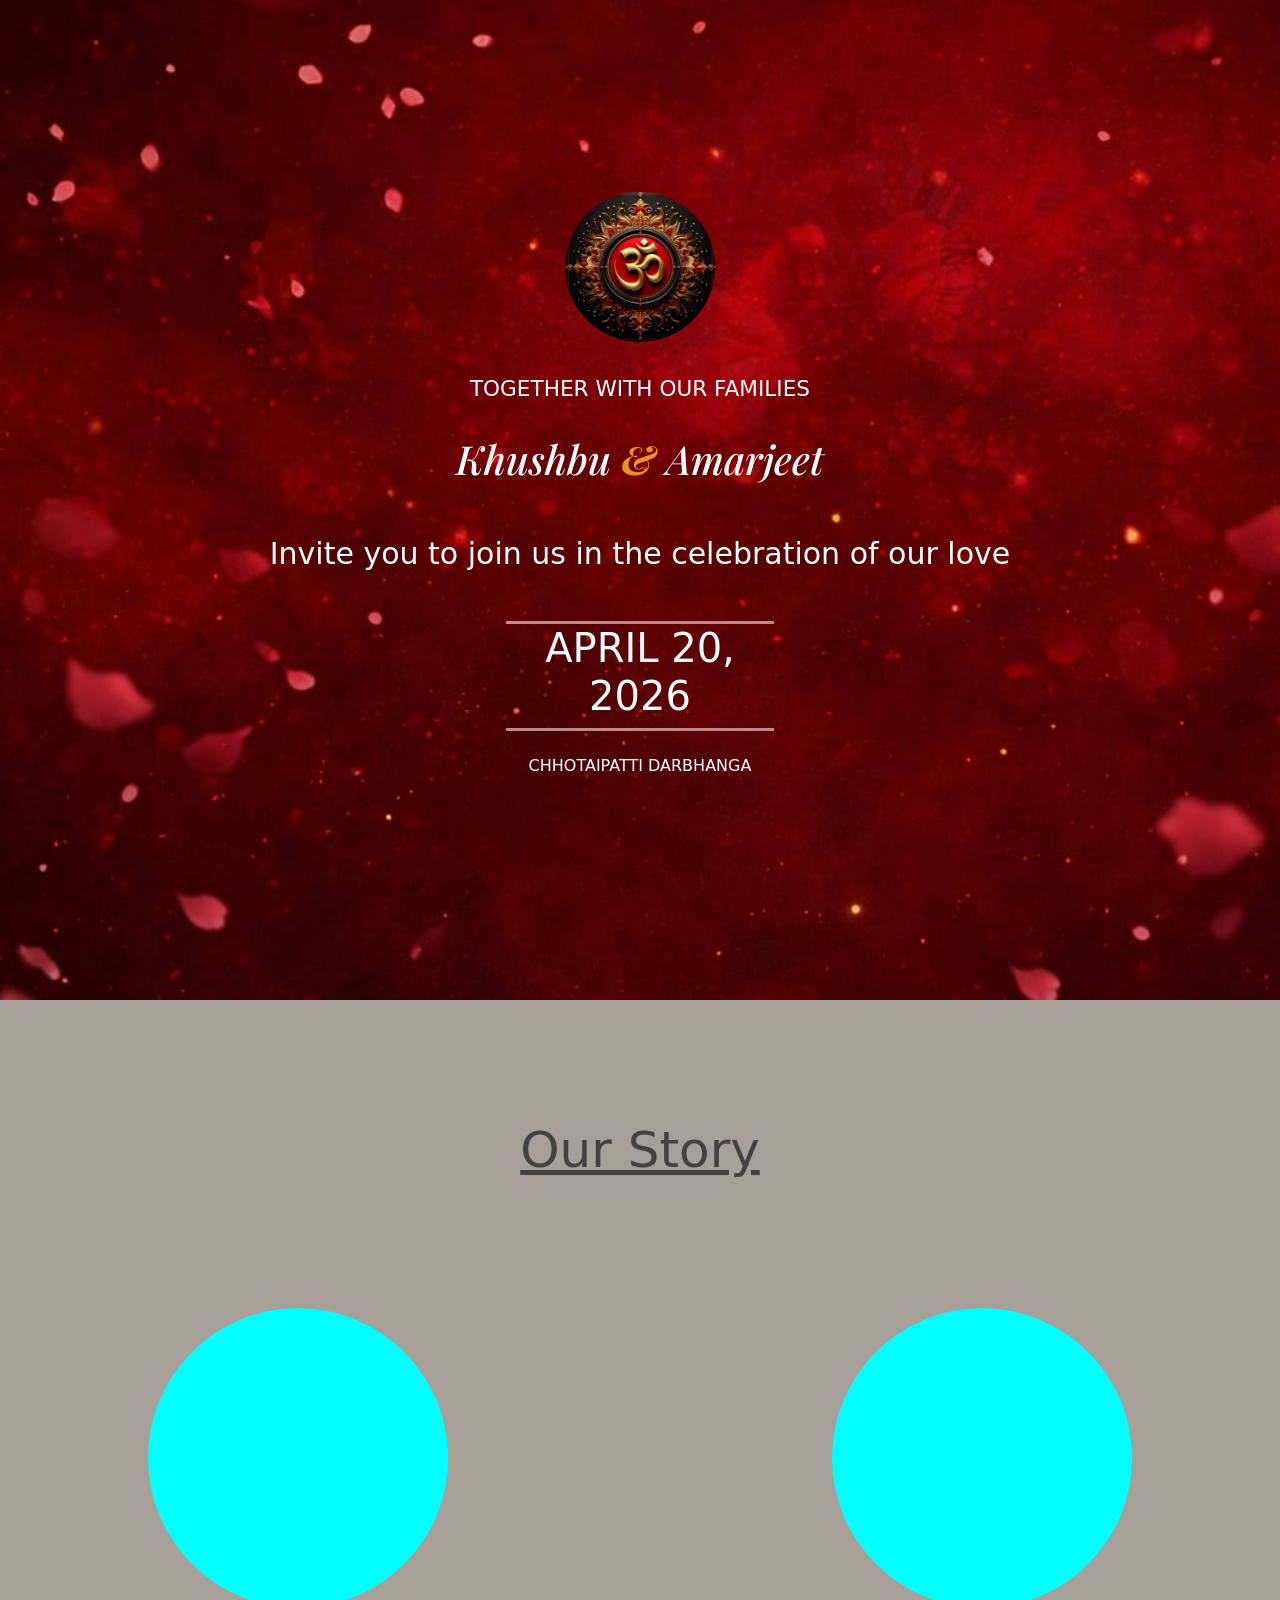
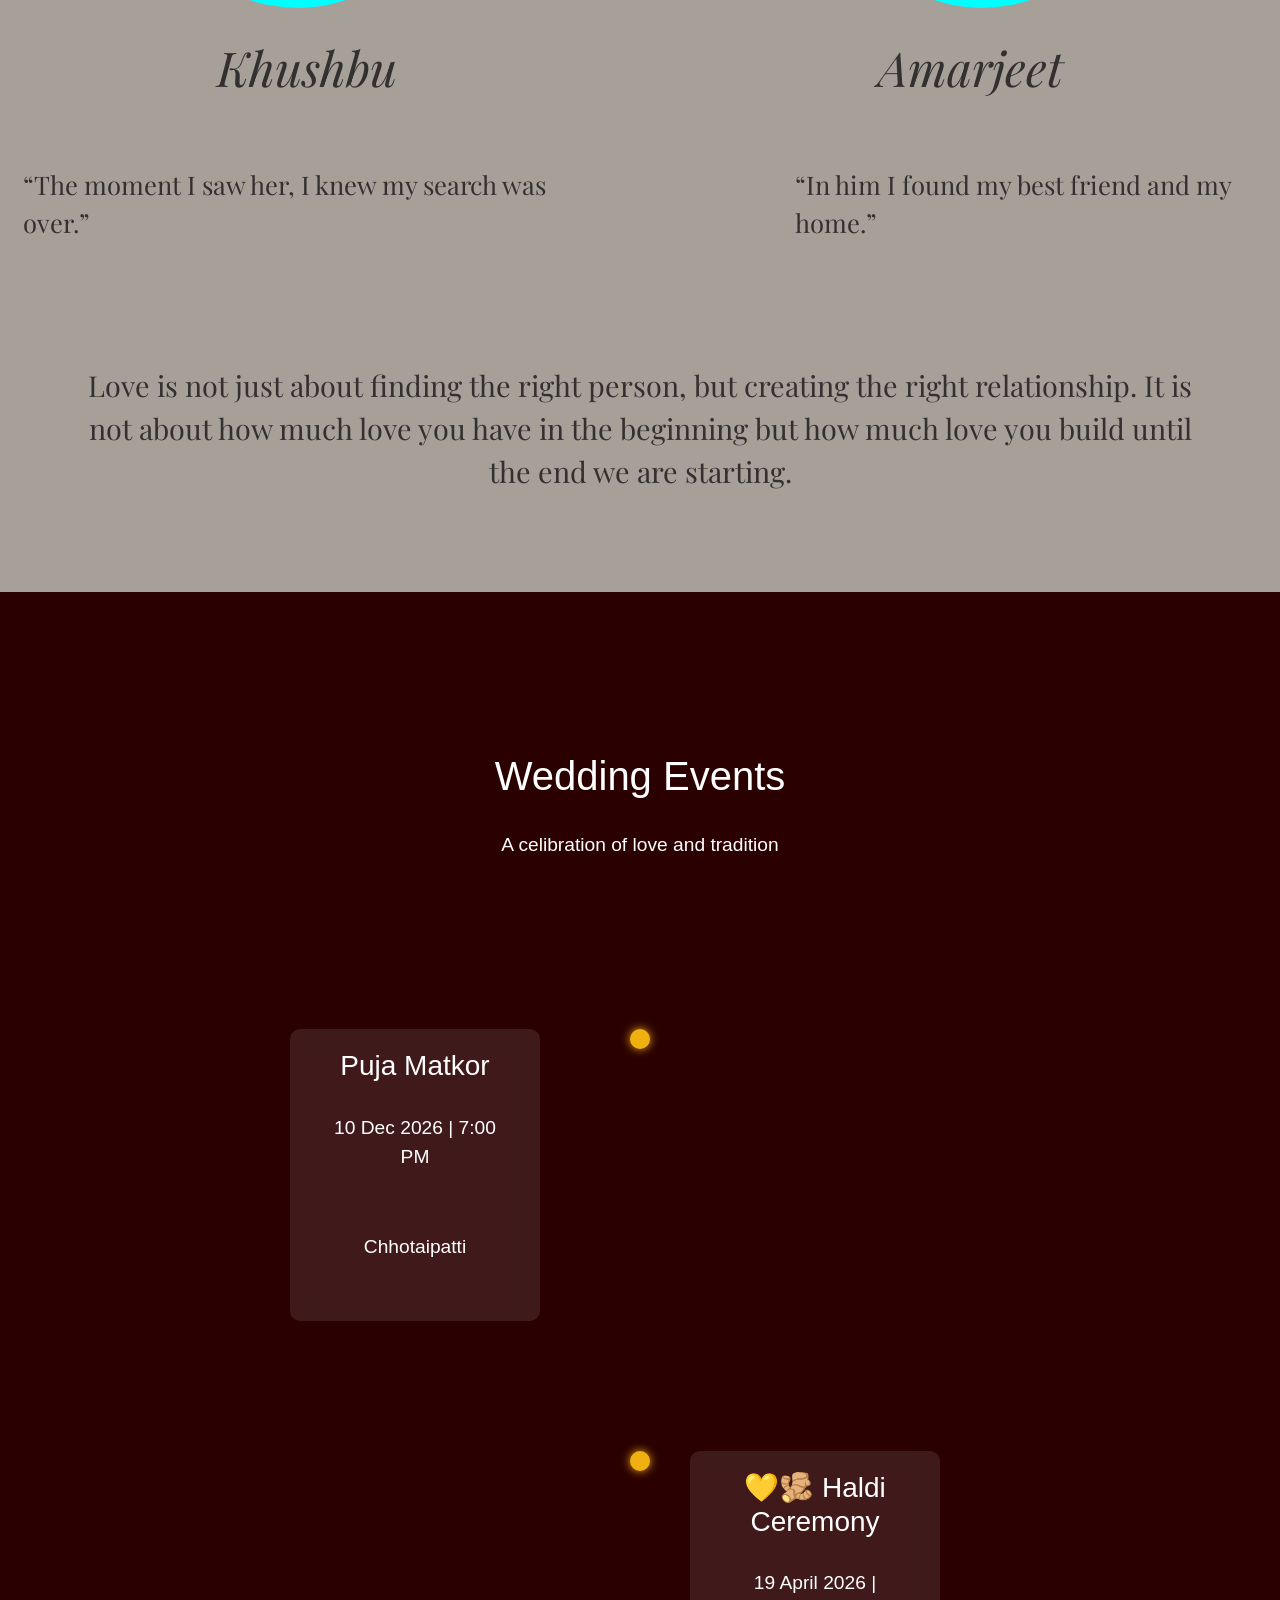
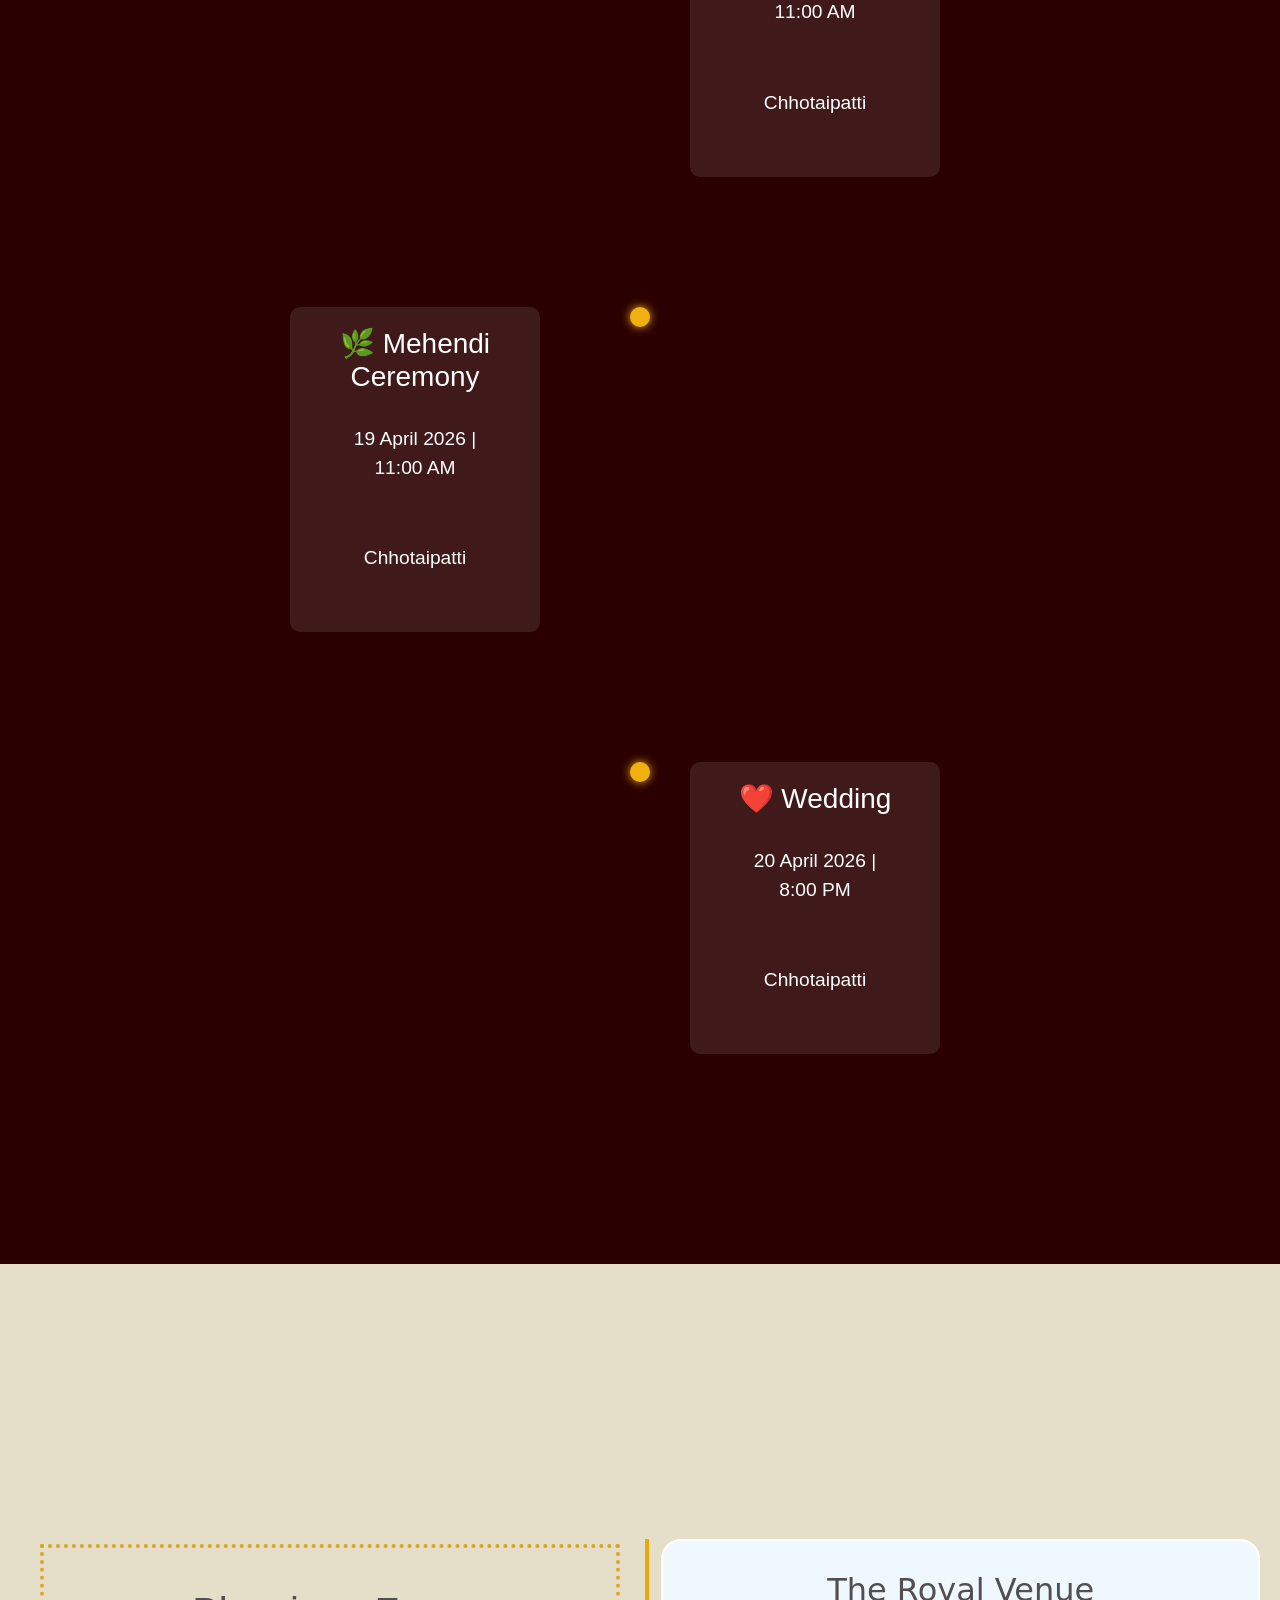
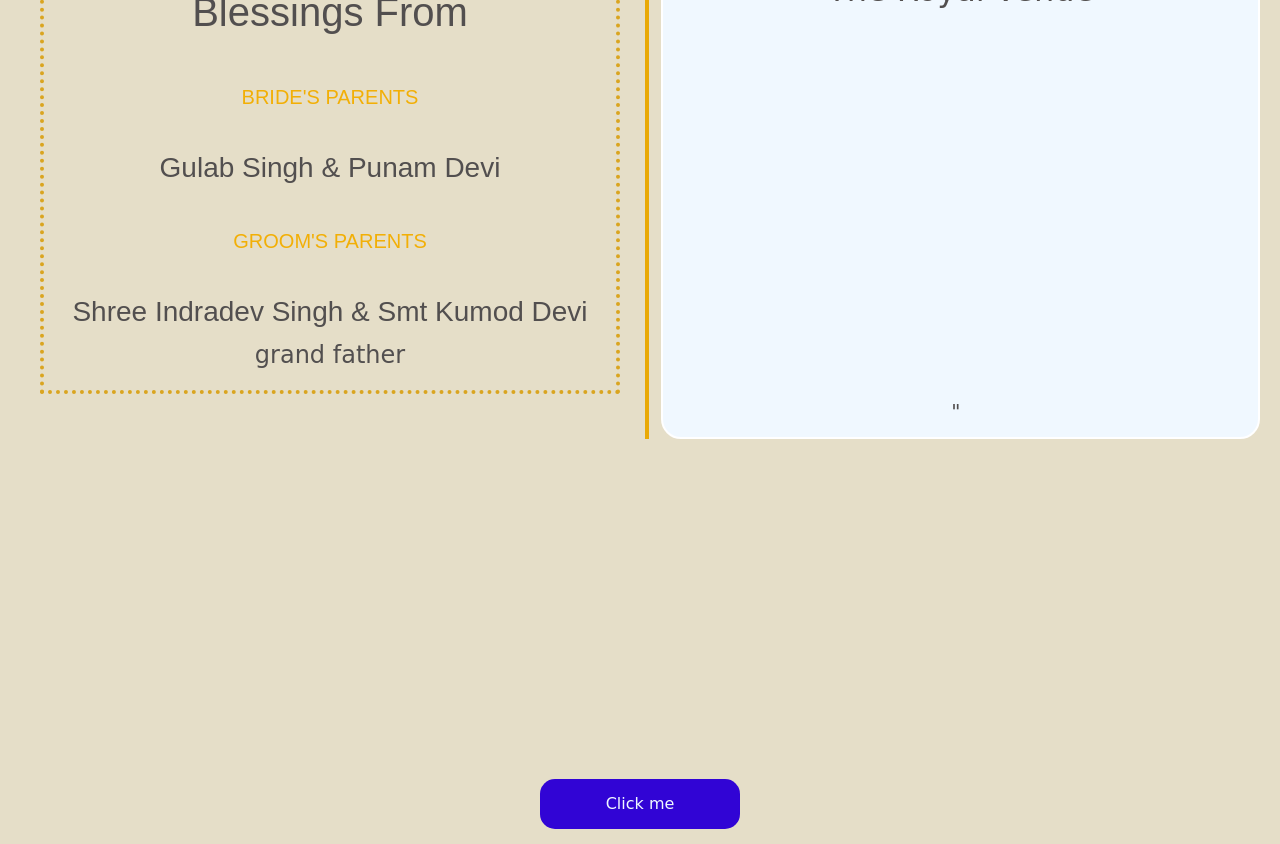
==== index.html @ ccd1ecb9 "first commit" ====
<!DOCTYPE html>
<html lang="en">

<head>
   <meta charset="UTF-8">
   <meta name="viewport" content="width=device-width, initial-scale=1.0">
   <title>Wedding website</title>
   <link rel="stylesheet" href="style.css">
      <link href="https://cdn.jsdelivr.net/npm/bootstrap@5.3.8/dist/css/bootstrap.min.css" rel="stylesheet"
         integrity="sha384-sRIl4kxILFvY47J16cr9ZwB07vP4J8+LH7qKQnuqkuIAvNWLzeN8tE5YBujZqJLB" crossorigin="anonymous">

         <link href="https://fonts.googleapis.com/css2?family=Playfair+Display:ital,wght@0,400..900;1,400..900&display=swap"
            rel="stylesheet">

</head>

<body>
   <header>
      <div class="image">
         <div class="om"></div>

         <br>

         <h3>TOGETHER WITH OUR FAMILIES</h3>

         <div class="name">
          <h1><i>Khushbu <b>&</b> Amarjeet</i></h1>
         </div>

         <div class="invite">
            <p>Invite you to join us in the celebration of our love</p>
         </div>

         <div class="date">
            <h1>APRIL 20, 2026</h1>
         </div>

         <p>CHHOTAIPATTI DARBHANGA</p>
      </div>
   </header>

   <div class="main">
      <div class="story">
         <h1>Our Story</h1>
      </div>

      <div class="contenarpic">
         <div class="pic"></div>
         <div class="pic"></div>
      </div>

      <div class="boxname">
         <p><i>Khushbu</i></p>
         <p><i>Amarjeet</i></p>
      </div>

      <div class="boxtext">
         <p><q>The moment I saw her, I knew my search was over.</q></p>
         <p><q>In him I found my best friend and my home.</q></p>
      </div>

      <div class="para">
         <p>
            Love is not just about finding the right person, but creating
            the right relationship. It is not about how much love you have
            in the beginning but how much love you build until the end we
            are starting.
         </p>
      </div>
   </div>

   <section class="timeline-section">
      <div class="event">
      <h1>Wedding Events</h1>
      <p>A celibration of love and tradition</p>
      </div>

      <div class="timeline">
         <div class="event">
            <div class="circle"></div>
            <div class="engegment">
               <h3>Puja Matkor</h3>
               <p>10 Dec 2026 | 7:00 PM</p>
               <p>Chhotaipatti</p>
            </div>
         </div>


         <div class="event">
            <div class="circle"></div>
            <div class="haldi">
               <h3>💛🫚 Haldi Ceremony</h3>
               <p>19 April 2026 | 11:00 AM</p>
               <p>Chhotaipatti</p>
            </div>
         </div>


         <div class="event">
            <div class="circle"></div>
            <div class="mehandi">
               <h3>🌿 Mehendi Ceremony</h3>
               <p>19 April 2026 | 11:00 AM</p>
               <p>Chhotaipatti</p>
            </div>
            </div>
        

         <div class="event">
            <div class="circle"></div>
            <div class="shadi">
               <h3>❤️ Wedding</h3>
               <p>20 April 2026 | 8:00 PM</p>
               <p>Chhotaipatti</p>  
            </div>
         </div>
      </div>
   </section>


   <div class="blessing">
<div class="line">
      <div class="text">
         <div class="grooms">
         <h1>Blessings From</h1>
     

         <div class="brides">
            <P>BRIDE'S PARENTS</P>
            <h3>Gulab  Singh & Punam Devi</h3>

         </div>

            <p>GROOM'S PARENTS</p>
            <h3>Shree Indradev Singh & Smt Kumod Devi </h3>
            </div>

         <h2>grand father</h2>

      </div>
      </div>

      <div class="map">
         <h2 >The Royal Venue</h2>
         

         <div class="mapview">
               <div class="mapview">
                  <iframe src="https://www.google.com/maps/embed?pb=!1m18!1m12!1m3!1d3578.7011466641!2d85.99021387570629!3d26.238898377055254!2m3!1f0!2f0!3f0!3m2!1i1024!2i768!4f13.1!3m3!1m2!1s0x39edc9a0e82dea1d%3A0x7f287084b730a7c4!2sChhotaipatti%20block%20dhrm!5e0!3m2!1sen!2sin!4v1773750002614!5m2!1sen!2sin" width="100%" height="350" style="border:0;" allowfullscreen="" loading="lazy" referrerpolicy="no-referrer-when-downgrade"></iframe>" 
         
               </div>


         </div>
      </div>

    
   </div>
<div class="backcolor">
   <div class="lastbutton">
      <button>Click me</button>
   </div>
   </div>









</div>
 
 


   

   <script src="tim.js"></script>
</body>

</html>
---- style.css ----
/* Global reset */
* {
    border: none;
    margin: 0;
    padding: 0;
    box-sizing: border-box;
}

/* Header area */
header {
    background-image: url("back.jpeg");
    height: 1000px;
    width: 100%;
    background-size: cover;
    background-position: center;
    background-repeat: no-repeat;
    text-align: center;
    color: white;
}

.image {
    padding: 15%;
}

.name {
    font-size: 50px;
    padding: 25px;
    font-family: "Playfair Display", serif;
}

.date {
    border-top: 3px solid rgb(190, 137, 137);
    border-bottom: 3px solid rgb(190, 137, 137);
    display: flex;
    align-items: center;
    justify-content: center;
     width: 30%; 
    margin: 30px auto 0;
    
}

.image h3 {
    font-size: 1.35rem;
    padding-top: 10px;
}

.invite p {
    font-size: 30px;
    padding: 15px;
}

p {
    padding: 23px;
}

.om {
    height: 150px;
    width: 150px;
    border-radius: 50%;
    background-image: url("ohm.jpg");
    background-size: cover;
    background-position: center;
    background-repeat: no-repeat;
    margin: 0 auto;
    /* center */
}

b {
    color: rgb(237, 146, 34);
}

/* Story / main section */
.main {
    background-color: rgb(167, 160, 153);
    min-height: 600px;
    width: 100%;
    color:rgb(51, 48, 48);
}

.story h1 {
    font-size: 50px;
    display: flex;
    align-items: center;
    justify-content: center;
    padding: 120px;
    color: rgb(67, 65, 65);
    text-decoration: underline;
}

.contenarpic {
    display: flex;
    align-items: center;
    justify-content: center;
    gap: 30%;
}

.pic {
    height: 300px;
    width: 300px;
    border-radius: 50%;
    background-color: aqua;
}

.boxname {
    display: flex;
    align-items: center;
    justify-content: center;
    gap: 34%;
    font-family: "Playfair Display", serif;
}

.boxname p {
    font-size: 3rem;
}

.boxtext {
    display: flex;
    align-items: center;
    justify-content: center;
    gap: 200px;
}

.boxtext p {
    font-size: 1.6rem;
    font-family: "Playfair Display", serif;
   
}

.para {
    font-size: 1.8rem;
    text-align: center;
    padding: 60px;
font-family: "Playfair Display", serif;
}

/* Timeline section */
body {
    background: #2b0000;
    font-family: Arial, sans-serif;
    color: white;
    overflow: auto;
}

.timeline-section {
    padding: 80px 20px;
    text-align: center;
    background: #2b0000;
    font-family: Arial, sans-serif;
    color: white;
}

.timeline {
    position: relative;
    max-width: 800px;
    margin: auto;
}

.timeline::before {
    content: '';
    position: absolute;
    left: 50%;
    width: 4px;
    height: 100%;
    /* was 0, so line was invisible */
    background: #ff4d6d;
    transform: translateX(-50%);
    transition: height 1s ease;
}

.event {
    display: flex;
    justify-content: center;
    margin: 80px 0;
    position: relative;
    opacity: 1;
    /* was 0, so hidden without JS */
    transform: translateY(0);
    transition: 0.10s;
   
} 

.circle {
    width: 20px;
    height: 20px;
    background:rgb(240, 176, 16);
    border-radius: 50%;
    position: absolute;
    left: 50%;
    transform: translateX(-50%);
    box-shadow: 0 0 10px rgb(240, 176, 16); 
   
} 
.event{

   font-size: 1.20rem;
   align-items: center;
    display: block; 
   padding-bottom: 50px;
}


.engegment {
    background: rgba(255, 255, 255, 0.1);
    padding: 20px;
    border-radius: 10px;
    width: 250px;
    backdrop-filter: blur(10px);
    margin-left: 50px;
  
  
 
   
}

.haldi{
    background: rgba(255, 255, 255, 0.1);
        padding: 20px;
        border-radius: 10px;
        width: 250px;
        backdrop-filter: blur(10px);
        margin-left: 450px;
}

.mehandi {
    background: rgba(255, 255, 255, 0.1);
        padding: 20px;
        border-radius: 10px;
        width: 250px;
        backdrop-filter: blur(10px);
        margin-left: 50px;
      
   

}


.shadi {
    background: rgba(255, 255, 255, 0.1);
        padding: 20px;
        border-radius: 10px;
        width: 250px;
        backdrop-filter: blur(10px);
        margin-left: 450px;
 
    
   
}

.event:nth-child(odd) .card {
    margin-right: 300px;
}

.event:nth-child(even) .card {
    margin-left: 300px;
}


.timeline {
    position: relative;
    max-width: 800px;
    margin: auto;
    --line-height: 0%;
    /* default 0, will be updated via JS */
}

.timeline::before {
    content: '';
    position: absolute;
    left: 50%;
    width: 4px;
    height: var(--line-height);
    /* use CSS variable */
    background: #ff4d6d;
    transform: translateX(-50%);
    transition: height 0.6s ease;
}

.blessing{

    background-color: rgb(229, 222, 200);
    color:rgb(82, 79, 79);
    height: 1100px;
    width: 100%;
    display: flex;
     align-items: center; 
     justify-content: center; 
    gap:1%;
    padding-bottom: 50px;
    overflow: hidden;


}

.text{

    border: 4px dotted goldenrod;
    height: 450px;
    width:580px;
    text-align: center;
    margin-left:35px;
   
}

.grooms{

    font-size: 1.25rem;
   
    font-family: Arial, Helvetica, sans-serif; 
    padding-top:40px;
}

.grooms p{
    color:rgb(242, 175, 6);
    font-size: 1.25rem;
    font-weight:400;
    
}

.brides{

    padding-top:15px;
    font-size: 1.25rem;
    font-family: Arial, Helvetica, sans-serif;
    padding-bottom:10px;
}

.brides p{
    color: rgb(242, 175, 6);
        font-size: 1.25rem;
        font-weight: 400;
}

.text h2{

    font-size: 1.50rem;
    padding:5px;
}

.map{

    border:2px solid white;
    height:500px;
    width:600px;
    text-align:center;
     padding-top:30px; 
     background-color: aliceblue;
     font-size:1.25rem;
     border-radius: 20px;
     margin-right:20px;
}

.mapview{

    height:350px;
    width:550px;
    padding:10px;
    padding-left:15px;
 

}

.line{
    border-right: 4px solid rgb(233, 169, 6);
   width:650px;
   height:500px;
   padding:5px;
}

.lastbutton button{

    height:50px;
    width:200px;
    background-color: #3104d5;
 
    border-radius: 15px;
    color: aliceblue;


}

.backcolor
{
    background-color: rgb(229, 222, 200);
    height:80px;
    display: flex;
    align-items: center;
    justify-content: center;
}


@media (max-width:700px){
    *{
        border:none;
        margin: 0;
        padding: o;
        box-sizing: border-box;
    }


    
        header {
            background-image: url("back.jpeg");
            height: 750px;
            width: 100%;
            margin:0;
            background-size: cover;
            background-position: center;
            background-repeat: no-repeat;
            text-align: center;
            color: white;
        }
    
        .image {
            padding: 15%;
        }
    
        .name {
             font-size: 50px; 
             text-align: left;
             padding-left:0px; 
            font-family: "Playfair Display", serif;
          
            white-space: nowrap;  
        }
    
        .date {
            border-top: 3px solid rgb(190, 137, 137);
            border-bottom: 3px solid rgb(190, 137, 137);
            display: flex;
            align-items: center;
            justify-content: center;
            width: 100%;
            margin: 30px auto 0;
    
        }
    
        .image h3 {
            font-size: 1.35rem;
            padding-top: 10px;
            font-family: "Playfair Display", serif;
        }
    
        .invite p {
            font-size: 25px;
             padding: 10px; 
            font-family: "Playfair Display", serif;
        }
    
        p {
            padding: 23px;
        }
    
        .om {
            height: 150px;
            width: 150px;
            border-radius: 50%;
            background-image: url("ohm.jpg");
            background-size: cover;
            background-position: center;
            background-repeat: no-repeat;
            margin: 0 auto;
            /* center */
        }
    
        b {
            color: rgb(237, 146, 34);
        }
    
        /* Story / main section */
        .main {
            background-color: rgb(167, 160, 153);
            min-height: 1000px;
            width: 100%;
            color: rgb(51, 48, 48);
        }
    
        .story h1 {
            font-size: 30px;
            display: flex;
            align-items: center;
            justify-content: center;
            padding-top: 80px;
            padding-bottom: 35px;
            color: rgb(67, 65, 65);
            text-decoration: underline;
            white-space: nowrap;
        }
    
        .contenarpic {
            display: flex;
            align-items: center;
            justify-content: center;
            gap: 8%;
        }
    
        .pic {
            height: 140px;
            width: 140px;
            border-radius: 50%;
            background-color: aqua;
        }
    
        .boxname {
            display: flex;
            align-items: center;
            justify-content: center;
            gap: 0%;
            font-family: "Playfair Display", serif;
        }
    
        .boxname p {
            font-size: 2.20rem;
        }
    
        .boxtext {
            display: flex;
            align-items: center;
            justify-content: center;
            gap: 2px;
        }
    
        .boxtext p {
            font-size: 1.10rem;
            font-family: "Playfair Display", serif;
            font-weight: 20px;
    
        }
    
        .para {
            font-size: 1.2rem;
            text-align: center;
            padding: 0px;
            font-family: "Playfair Display", serif;
        }
    
        /* Timeline section */
        body {
            background: #2b0000;
            font-family: Arial, sans-serif;
            color: white;
            overflow: auto;
        }
    
        .timeline-section {
            padding: 80px 20px;
            text-align: center;
            background: #2b0000;
            font-family: Arial, sans-serif;
            color: white;
        }
    
        .timeline {
            position: relative;
            max-width: 800px;
            margin: auto;
        }
    
        .timeline::before {
            content: '';
            position: absolute;
            left: 50%;
            width: 4px;
            height: 100%;
            /* was 0, so line was invisible */
            background: #ff4d6d;
            transform: translateX(-50%);
            transition: height 1s ease;
        }
    
        .event {
            display: flex;
            justify-content: center;
            margin: 0px 0;
            position: relative;
            opacity: 1;
            /* was 0, so hidden without JS */
            transform: translateY(0);
            transition: 0.10s;
             display: flex;
             flex-direction: column;
        }
    
        .circle {
            width: 20px;
            height: 20px;
            background: rgb(240, 176, 16);
            border-radius: 50%;
            position: absolute;
            left: 50%;
            transform: translateX(-50%);
            box-shadow: 0 0 10px rgb(240, 176, 16);
    
        }
    
        .event {
              
            font-size: 1.20rem;
            align-items: center;
            display: block;
            padding-bottom: 50px;
            margin-left:20px;
        }
    
    
        .engegment {
            background: rgba(255, 255, 255, 0.1);
            padding: 20px;
            border-radius: 20px;
            width: 250px;
            backdrop-filter: blur(0px);
            /* margin-left: 50px;  */
    
    
    
    
        }
    
        .haldi {
            background: rgba(255, 255, 255, 0.1);
            padding: 20px;
            border-radius: 20px;
            width: 250px;
            backdrop-filter: blur(0px);
            /* margin-left: 450px; */
        }
    
        .mehandi {
            background: rgba(255, 255, 255, 0.1);
            padding: 20px;
            border-radius: 20px;
            width: 250px;
            backdrop-filter: blur(0px);
            margin-left: 50px;
    
    
    
        }
    
    
        .shadi {
            background: rgba(255, 255, 255, 0.1);
            padding: 20px;
            border-radius: 20px;
            width: 250px;
            backdrop-filter: blur(0px);
            margin-left: 550px;
    
    
    
        }
    
        .event:nth-child(odd) .card {
            margin-right: 300px;
        }
    
        .event:nth-child(even) .card {
            margin-left: 300px;
        }
    
    
        .timeline {
            position: relative;
            max-width: 800px;
            margin: auto;
            --line-height: 0%;
            /* default 0, will be updated via JS */
        }
    
        .timeline::before {
            content: '';
            position: absolute;
            left: 50%;
            width: 4px;
            height: var(--line-height);
            /* use CSS variable */
            background: #ff4d6d;
            transform: translateX(-50%);
            transition: height 0.6s ease;
        }
    
        .blessing {
    
            background-color: rgb(229, 222, 200);
            color: rgb(82, 79, 79);
            height: 1200px;
            width: 100%;
            display: flex;
            align-items: center;
            justify-content: center;  
            gap: 10%;
            padding-bottom: 0px;
            flex-wrap:wrap;
            flex-direction: row;
    
        }
    
        .text {
    
             border: 4px dotted goldenrod;
            height: 450px;
            width: 300px;
            text-align: center;
            margin-left: 0px;
            margin-top: 50px;
    
        }

        .line{


            display: flex;
            align-items: center;
            justify-content: center;
        }
    
        .grooms {
    
            font-size: 1rem;
    
            font-family: Arial, Helvetica, sans-serif;
            padding-top: 20px;
        }
    
        .grooms p {
            color: rgb(242, 175, 6);
            font-size: 1rem;
            font-weight: 400;
    
        }
    
        .brides {
    
            padding-top: 0px;
            font-size: 1.1rem;
            font-family: Arial, Helvetica, sans-serif;
            padding-bottom: 0px;
        }
    
        .brides p {
            color: rgb(242, 175, 6);
            font-size: 1.25rem;
            font-weight: 400;
        }
    
        .text h2 {
    
            font-size: 1.50rem;
            padding: 5px;
        }
    

   .line {
         border-bottom: 4px solid rgb(233, 169, 6);
         border-top: 4px solid rgb(233, 169, 6);
         border-right: none;
         width: 700px;
        height: 540px;
        margin-top: 20px;
      } 

  .timeline {
      max-width: 100%;
  } 

   .timeline::before {
      left: 0px;
       move-line :to left; 
      transform: translateX(0); 
  }  
/* 
  .event {
      flex-direction: column;
      align-items: flex-start;
      margin: 30px 0;
      padding-bottom: 20px;
  }  */

   .circle {
      left:-28px;
       transform: translateX(0); 
       top:-20px;
  }  

 .event:nth-child(odd) .card,
  .event:nth-child(even) .card {
      margin-left: 80;
      margin-right: 0;
      width: 100%;
  }  

 
    .haldi,
  .mehandi,
  .shadi, 
   .engegment {
      width: 100%;
      margin-left: 0;
      margin-right: 0;
      padding: 10px;
  } 





  .map {

      border: 2px solid white;
      height: 450px;
      width: 300px;
      text-align: center;
      padding-top: 10px;
      background-color: aliceblue;
      font-size: 1.10rem;
      border-radius: 20px;
      margin-right: 10px;
  }

  .mapview {

      height: 150px;
      width: 250px;
      padding: 4px;
      padding-left: 15px;
      


  }

  .lastbutton button {

      height: 50px;
     min-width:100%;
      background-color: #fb07d2;
      display: flex;
      align-items: center;
      justify-content: center;
      /* margin-left: 50px; */
      border-radius: 15px;
      color: aliceblue;
  


  }

}
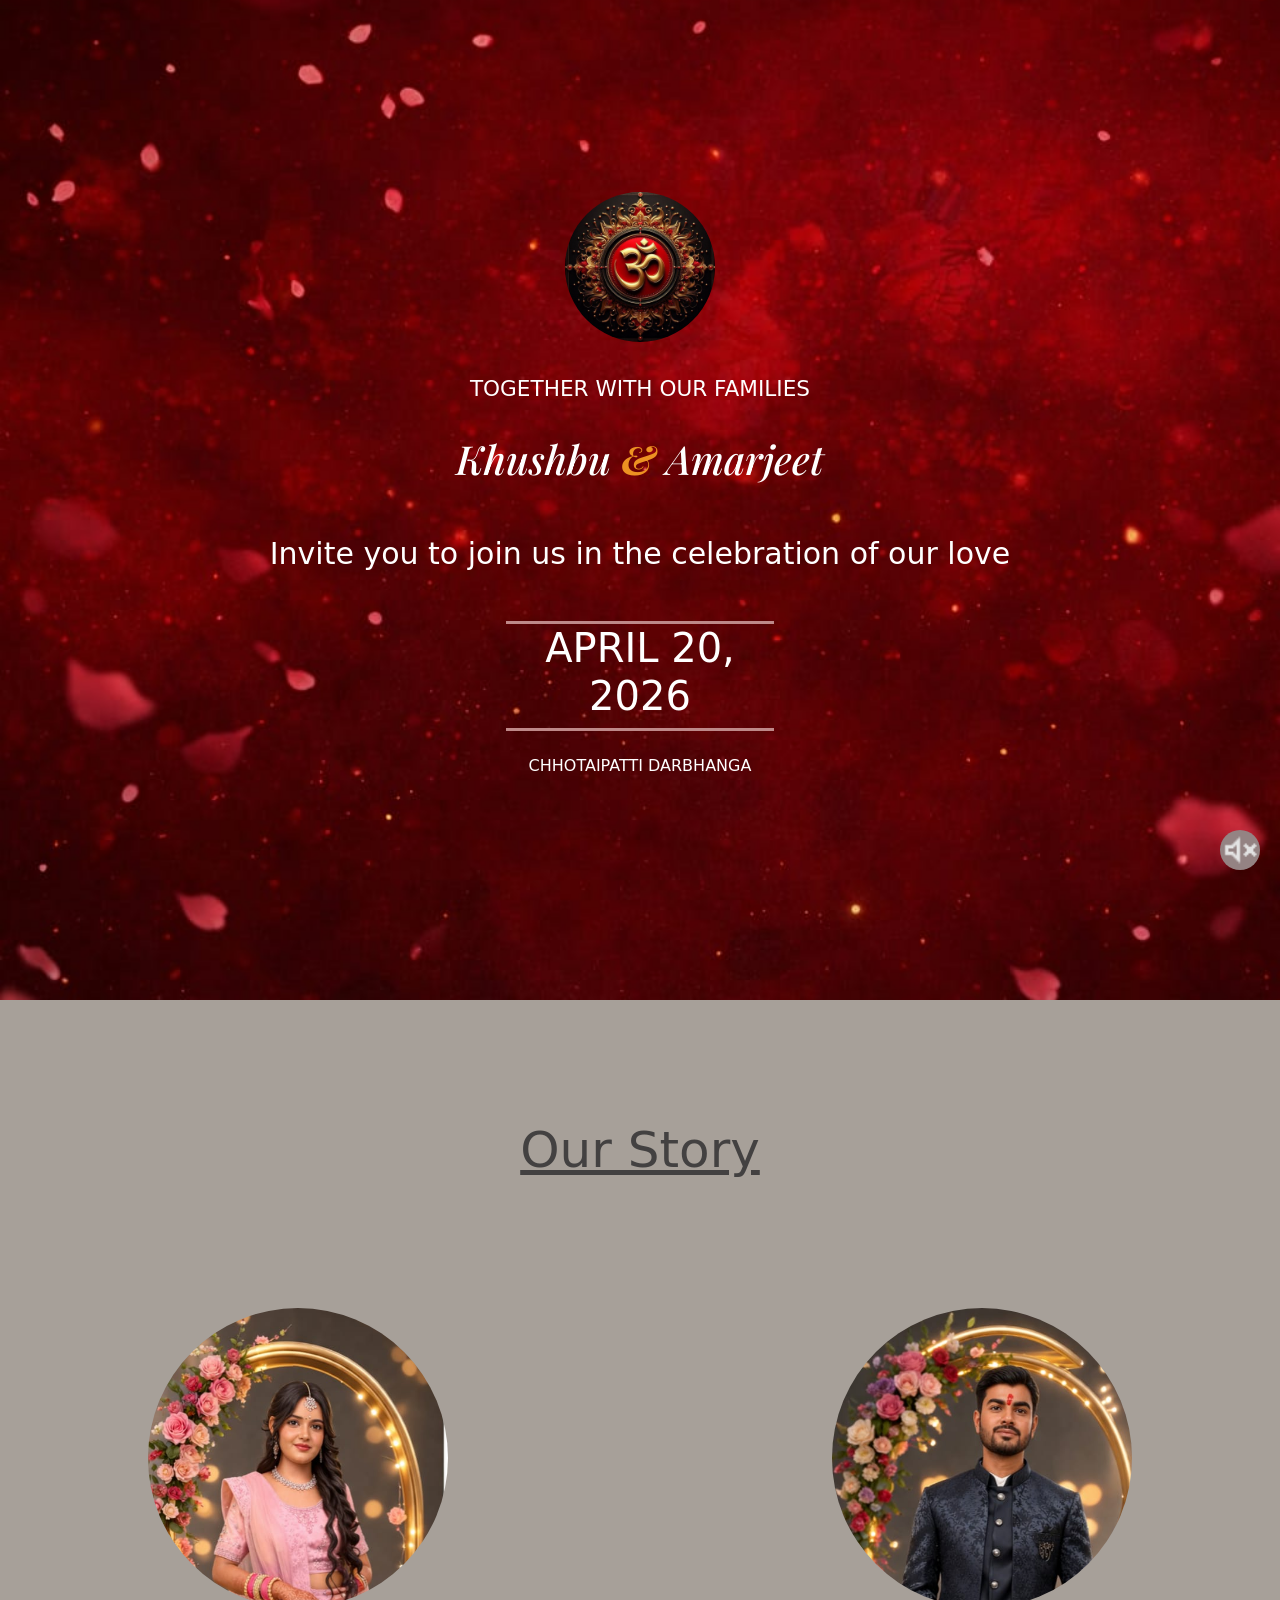
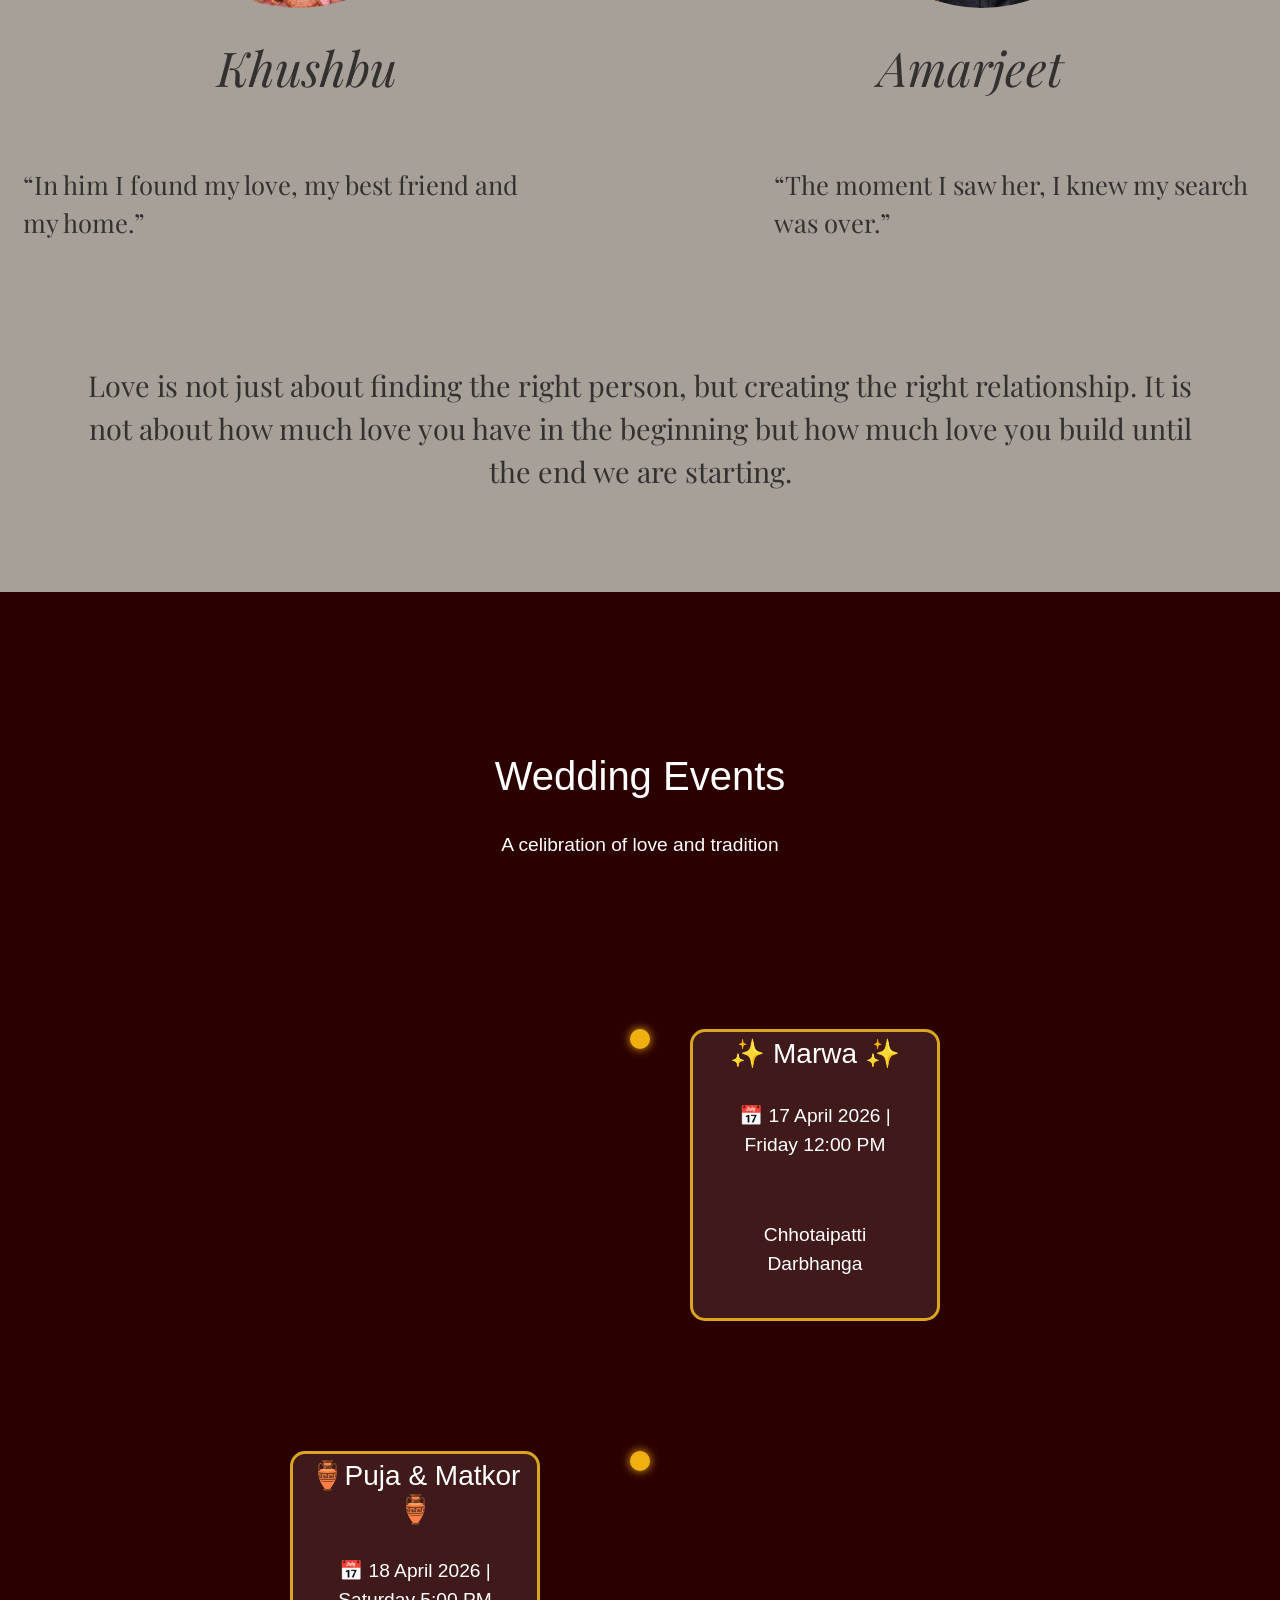
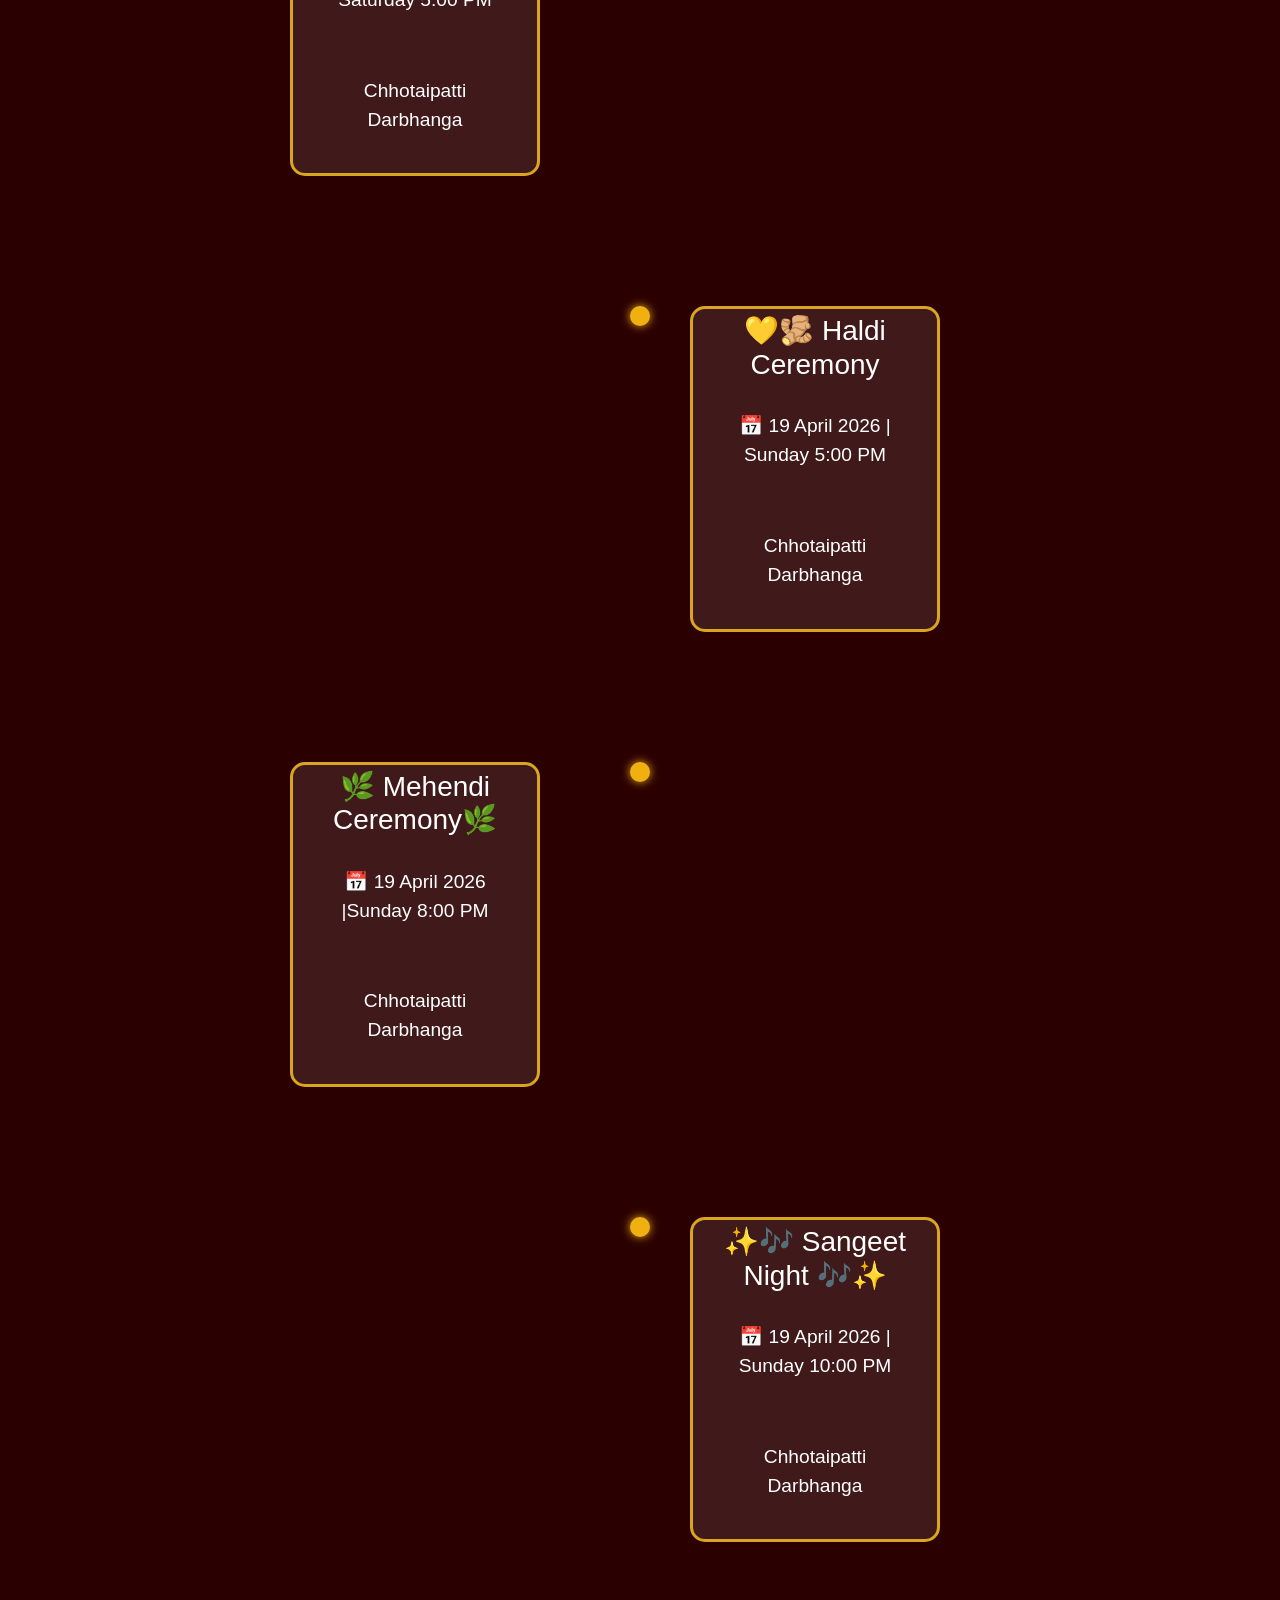
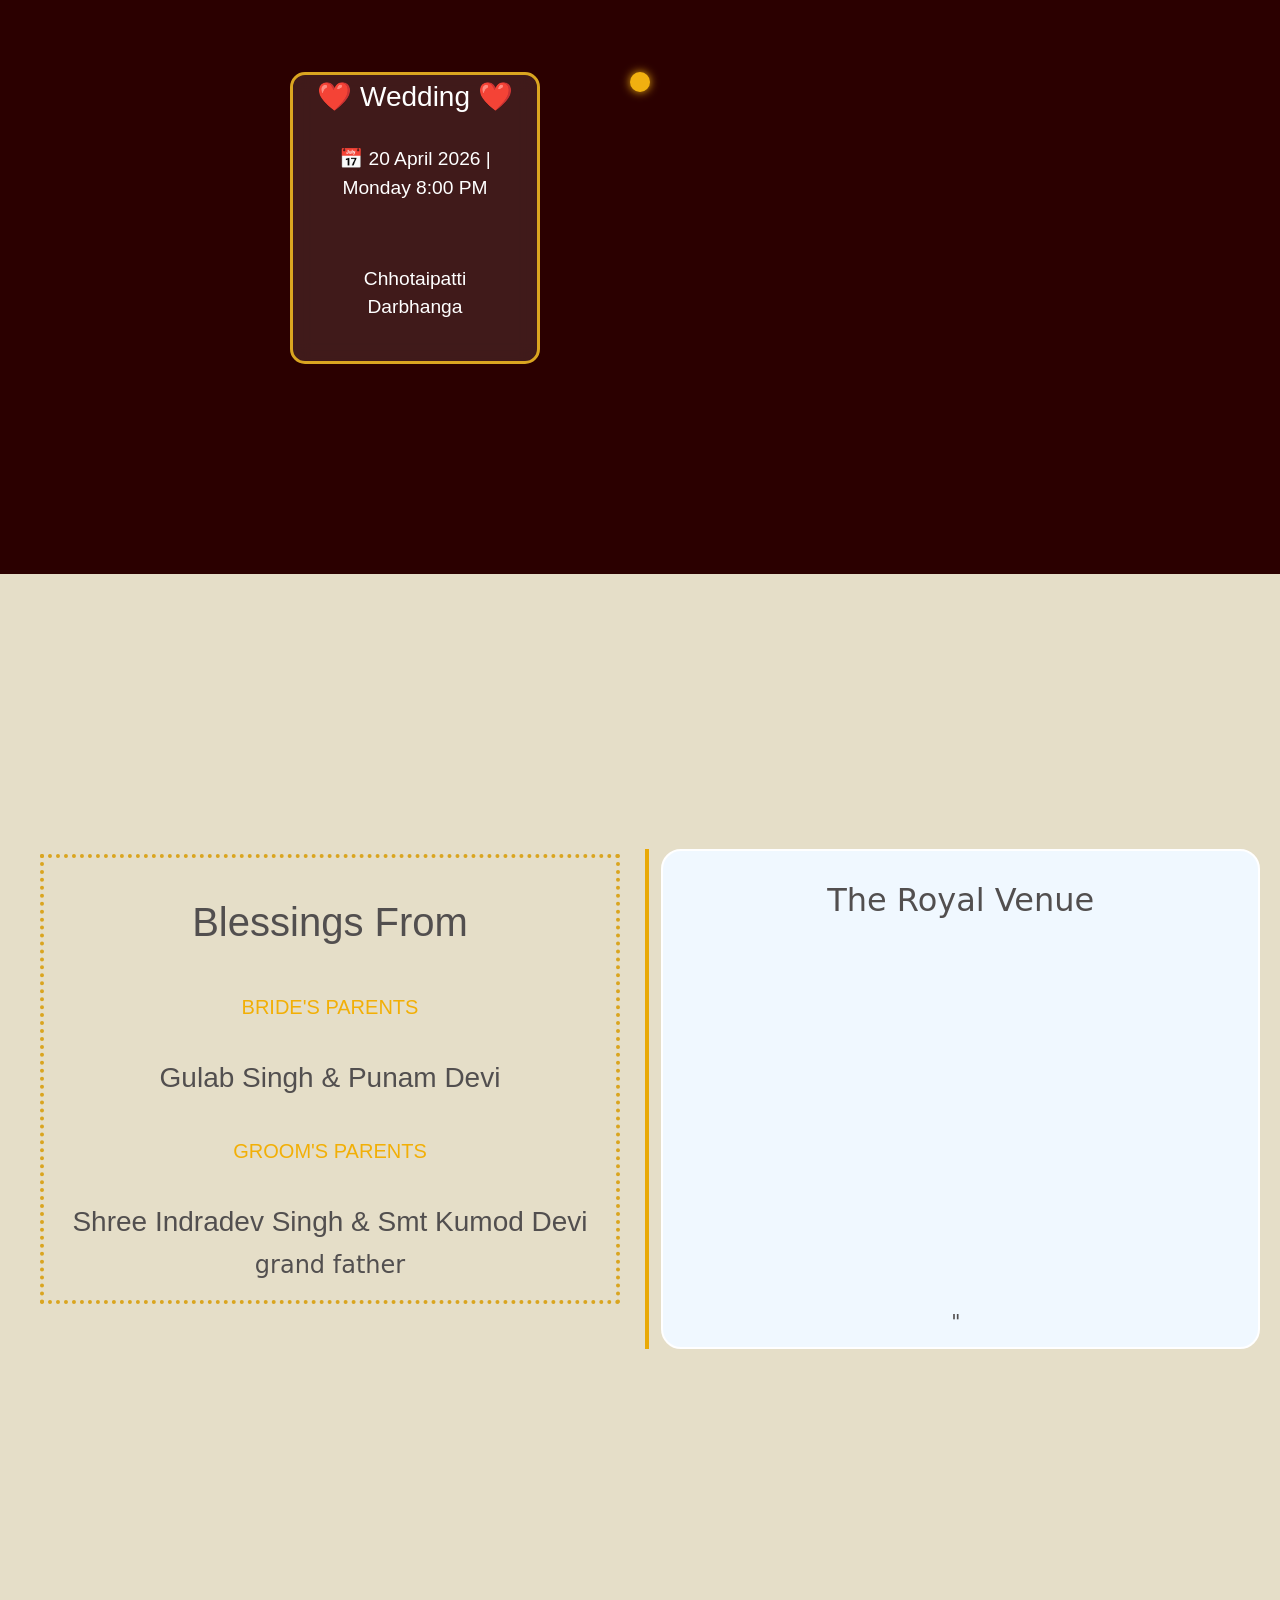
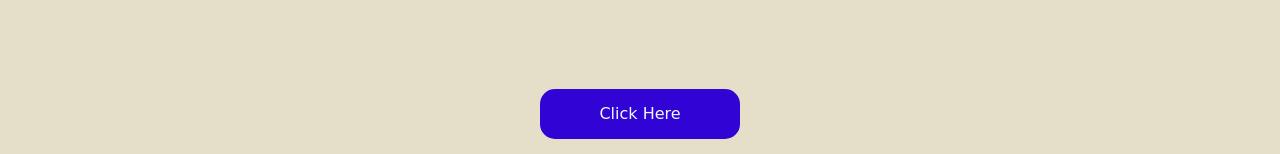
==== commit f3a74ab2: "finally" ====
--- a/index.html
+++ b/index.html
@@ -6,11 +6,12 @@
    <meta name="viewport" content="width=device-width, initial-scale=1.0">
    <title>Wedding website</title>
    <link rel="stylesheet" href="style.css">
-      <link href="https://cdn.jsdelivr.net/npm/bootstrap@5.3.8/dist/css/bootstrap.min.css" rel="stylesheet"
-         integrity="sha384-sRIl4kxILFvY47J16cr9ZwB07vP4J8+LH7qKQnuqkuIAvNWLzeN8tE5YBujZqJLB" crossorigin="anonymous">
-
-         <link href="https://fonts.googleapis.com/css2?family=Playfair+Display:ital,wght@0,400..900;1,400..900&display=swap"
-            rel="stylesheet">
+      <link rel="stylesheet" href="sound.css">
+   <link href="https://cdn.jsdelivr.net/npm/bootstrap@5.3.8/dist/css/bootstrap.min.css" rel="stylesheet"
+      integrity="sha384-sRIl4kxILFvY47J16cr9ZwB07vP4J8+LH7qKQnuqkuIAvNWLzeN8tE5YBujZqJLB" crossorigin="anonymous">
+
+   <link href="https://fonts.googleapis.com/css2?family=Playfair+Display:ital,wght@0,400..900;1,400..900&display=swap"
+      rel="stylesheet">
 
 </head>
 
@@ -24,7 +25,7 @@
          <h3>TOGETHER WITH OUR FAMILIES</h3>
 
          <div class="name">
-          <h1><i>Khushbu <b>&</b> Amarjeet</i></h1>
+            <h1><i>Khushbu <b>&</b> Amarjeet</i></h1>
          </div>
 
          <div class="invite">
@@ -45,8 +46,8 @@
       </div>
 
       <div class="contenarpic">
-         <div class="pic"></div>
-         <div class="pic"></div>
+         <div class="pic1"></div>
+         <div class="pic2"></div>
       </div>
 
       <div class="boxname">
@@ -55,8 +56,9 @@
       </div>
 
       <div class="boxtext">
+         <p><q>In him I found my love, my best friend and my home.</q></p>
          <p><q>The moment I saw her, I knew my search was over.</q></p>
-         <p><q>In him I found my best friend and my home.</q></p>
+        
       </div>
 
       <div class="para">
@@ -71,17 +73,29 @@
 
    <section class="timeline-section">
       <div class="event">
-      <h1>Wedding Events</h1>
-      <p>A celibration of love and tradition</p>
+         <h1>Wedding Events</h1>
+         <p>A celibration of love and tradition</p>
       </div>
 
       <div class="timeline">
+
+         <div class="event">
+            <div class="circle"></div>
+            <div class="haldi">
+               <h3>✨ Marwa ✨</h3>
+               <p>📅 17 April 2026 | Friday 12:00 PM</p>
+             
+               <p>Chhotaipatti Darbhanga</p>
+            </div>
+         </div>
+
          <div class="event">
             <div class="circle"></div>
             <div class="engegment">
-               <h3>Puja Matkor</h3>
-               <p>10 Dec 2026 | 7:00 PM</p>
-               <p>Chhotaipatti</p>
+               <h3>🏺Puja & Matkor🏺</h3>
+               <p> 📅 18 April 2026 | Saturday 5:00 PM</p>
+              
+               <p>Chhotaipatti Darbhanga</p>
             </div>
          </div>
 
@@ -90,8 +104,9 @@
             <div class="circle"></div>
             <div class="haldi">
                <h3>💛🫚 Haldi Ceremony</h3>
-               <p>19 April 2026 | 11:00 AM</p>
-               <p>Chhotaipatti</p>
+               <p>📅 19 April 2026 | Sunday 5:00 PM</p>
+      
+               <p>Chhotaipatti Darbhanga</p>
             </div>
          </div>
 
@@ -99,19 +114,32 @@
          <div class="event">
             <div class="circle"></div>
             <div class="mehandi">
-               <h3>🌿 Mehendi Ceremony</h3>
-               <p>19 April 2026 | 11:00 AM</p>
-               <p>Chhotaipatti</p>
-            </div>
-            </div>
-        
-
-         <div class="event">
-            <div class="circle"></div>
-            <div class="shadi">
-               <h3>❤️ Wedding</h3>
-               <p>20 April 2026 | 8:00 PM</p>
-               <p>Chhotaipatti</p>  
+               <h3>🌿 Mehendi Ceremony🌿</h3>
+               <p>📅 19 April 2026 |Sunday 8:00 PM</p>
+
+               <p>Chhotaipatti Darbhanga</p>
+            </div>
+         </div>
+
+
+         <div class="event">
+            <div class="circle"></div>
+            <div class="haldi">
+               <h3>✨🎶 Sangeet Night 🎶✨</h3>
+               <p>📅 19 April 2026 | Sunday 10:00 PM</p>
+         
+               <p>Chhotaipatti Darbhanga</p>
+            </div>
+         </div>
+
+
+         <div class="event">
+            <div class="circle"></div>
+            <div class="mehandi">
+               <h3>❤️ Wedding ❤️</h3>
+               <p>📅 20 April 2026 | Monday 8:00 PM</p>
+
+               <p>Chhotaipatti Darbhanga</p>
             </div>
          </div>
       </div>
@@ -119,65 +147,80 @@
 
 
    <div class="blessing">
-<div class="line">
-      <div class="text">
-         <div class="grooms">
-         <h1>Blessings From</h1>
-     
-
-         <div class="brides">
-            <P>BRIDE'S PARENTS</P>
-            <h3>Gulab  Singh & Punam Devi</h3>
-
-         </div>
-
-            <p>GROOM'S PARENTS</p>
-            <h3>Shree Indradev Singh & Smt Kumod Devi </h3>
-            </div>
-
-         <h2>grand father</h2>
-
-      </div>
+      <div class="line">
+         <div class="text">
+            <div class="grooms">
+               <h1>Blessings From</h1>
+
+
+               <div class="brides">
+                  <P>BRIDE'S PARENTS</P>
+                  <h3>Gulab Singh & Punam Devi</h3>
+
+               </div>
+
+               <p>GROOM'S PARENTS</p>
+               <h3>Shree Indradev Singh & Smt Kumod Devi </h3>
+            </div>
+
+            <h2>grand father</h2>
+
+         </div>
       </div>
 
       <div class="map">
-         <h2 >The Royal Venue</h2>
-         
+         <h2>The Royal Venue</h2>
+
 
          <div class="mapview">
-               <div class="mapview">
-                  <iframe src="https://www.google.com/maps/embed?pb=!1m18!1m12!1m3!1d3578.7011466641!2d85.99021387570629!3d26.238898377055254!2m3!1f0!2f0!3f0!3m2!1i1024!2i768!4f13.1!3m3!1m2!1s0x39edc9a0e82dea1d%3A0x7f287084b730a7c4!2sChhotaipatti%20block%20dhrm!5e0!3m2!1sen!2sin!4v1773750002614!5m2!1sen!2sin" width="100%" height="350" style="border:0;" allowfullscreen="" loading="lazy" referrerpolicy="no-referrer-when-downgrade"></iframe>" 
-         
-               </div>
-
-
-         </div>
-      </div>
-
-    
+            <div class="mapview">
+               <iframe
+                  src="https://www.google.com/maps/embed?pb=!1m18!1m12!1m3!1d3578.7011466641!2d85.99021387570629!3d26.238898377055254!2m3!1f0!2f0!3f0!3m2!1i1024!2i768!4f13.1!3m3!1m2!1s0x39edc9a0e82dea1d%3A0x7f287084b730a7c4!2sChhotaipatti%20block%20dhrm!5e0!3m2!1sen!2sin!4v1773750002614!5m2!1sen!2sin"
+                  width="100%" height="350" style="border:0;" allowfullscreen="" loading="lazy"
+                  referrerpolicy="no-referrer-when-downgrade"></iframe>"
+
+            </div>
+
+
+         </div>
+      </div>
+
+
    </div>
-<div class="backcolor">
-   <div class="lastbutton">
-      <button>Click me</button>
+   <div class="backcolor">
+      <div class="lastbutton">
+         <button  onclick="lastclick()">Click Here</button>
+      </div>
    </div>
-   </div>
-
-
-
-
-
-
-
-
-
 </div>
- 
- 
-
-
+
+
+
+
+
+
+
+
+
+
+   <!-- Audio -->
+   <audio id="music" src="a2 (1).mp3" loop autoplay></audio>
    
 
-   <script src="tim.js"></script>
+    <div class="sound" id="sound" onclick="toggleSound()"></div>
+
+
+   
+
+
+
+
+
+
+   <script src="tim.js">
+
+      
+   </script>
 </body>
 
 </html>
--- a/style.css
+++ b/style.css
@@ -94,11 +94,25 @@
     gap: 30%;
 }
 
-.pic {
+.pic1 {
     height: 300px;
     width: 300px;
     border-radius: 50%;
     background-color: aqua;
+    background-image: url(ladki.jpeg);
+    background-repeat: no-repeat;
+    background-size: cover;
+    transform:scalex(-1);
+}
+
+.pic2{
+    height: 300px;
+        width: 300px;
+        border-radius: 50%;
+        background-color: aqua;
+        background-image: url(ladka.jpeg);
+        background-repeat: no-repeat;
+        background-size: cover;
 }
 
 .boxname {
@@ -170,7 +184,7 @@
 .event {
     display: flex;
     justify-content: center;
-    margin: 80px 0;
+     margin: 80px 0; 
     position: relative;
     opacity: 1;
     /* was 0, so hidden without JS */
@@ -201,11 +215,12 @@
 
 .engegment {
     background: rgba(255, 255, 255, 0.1);
-    padding: 20px;
-    border-radius: 10px;
+    padding: none;
+    border-radius: 15px;
     width: 250px;
     backdrop-filter: blur(10px);
     margin-left: 50px;
+    border: 3px solid goldenrod;
   
   
  
@@ -214,20 +229,38 @@
 
 .haldi{
     background: rgba(255, 255, 255, 0.1);
-        padding: 20px;
-        border-radius: 10px;
+        padding: 0px;
+        border-radius: 15px;
         width: 250px;
         backdrop-filter: blur(10px);
         margin-left: 450px;
+        border: 3px solid goldenrod;
+}
+
+.haldi h3{
+    padding-top:5px;
+}
+
+.engegment h3 {
+    padding-top: 5px;
+}
+
+.mehandi h3 {
+    padding-top: 5px;
+}
+
+.shadi h3{
+    padding-top: 5px;
 }
 
 .mehandi {
     background: rgba(255, 255, 255, 0.1);
-        padding: 20px;
-        border-radius: 10px;
+        padding: 0px;
+        border-radius: 15px;
         width: 250px;
         backdrop-filter: blur(10px);
         margin-left: 50px;
+        border: 3px solid goldenrod;
       
    
 
@@ -236,11 +269,12 @@
 
 .shadi {
     background: rgba(255, 255, 255, 0.1);
-        padding: 20px;
-        border-radius: 10px;
+        padding: 0px;
+        border-radius: 15px;
         width: 250px;
         backdrop-filter: blur(10px);
         margin-left: 450px;
+        border: 3px solid goldenrod;
  
     
    
@@ -258,8 +292,8 @@
 .timeline {
     position: relative;
     max-width: 800px;
-    margin: auto;
-    --line-height: 0%;
+    /* margin: auto; */
+    /* --line-height: 0%; */
     /* default 0, will be updated via JS */
 }
 
@@ -388,6 +422,34 @@
 }
 
 
+
+.flowers {
+    position: fixed;
+    width: 100%;
+    height: 100%;
+    pointer-events: none;
+}
+
+.flower {
+    position: absolute;
+    top: -50px;
+    font-size: 24px;
+    animation: fall linear infinite;
+}
+
+@keyframes fall {
+    0% {
+        transform: translateY(0) rotate(0deg);
+        opacity: 1;
+    }
+
+    100% {
+        transform: translateY(100vh) rotate(360deg);
+        opacity: 0.8;
+    }
+}
+
+
 @media (max-width:700px){
     *{
         border:none;
@@ -493,12 +555,19 @@
             gap: 8%;
         }
     
-        .pic {
+        .pic1 {
             height: 140px;
             width: 140px;
             border-radius: 50%;
             background-color: aqua;
         }
+
+                 .pic2 {
+                     height: 140px;
+                     width: 140px;
+                     border-radius: 50%;
+                     background-color: aqua;
+                 }
     
         .boxname {
             display: flex;
@@ -578,6 +647,7 @@
             transition: 0.10s;
              display: flex;
              flex-direction: column;
+             
         }
     
         .circle {
@@ -599,15 +669,17 @@
             display: block;
             padding-bottom: 50px;
             margin-left:20px;
+         
         }
     
     
         .engegment {
             background: rgba(255, 255, 255, 0.1);
-            padding: 20px;
+            padding: 0px;
             border-radius: 20px;
             width: 250px;
             backdrop-filter: blur(0px);
+            border: 3px solid goldenrod;
             /* margin-left: 50px;  */
     
     
@@ -617,20 +689,22 @@
     
         .haldi {
             background: rgba(255, 255, 255, 0.1);
-            padding: 20px;
+            padding: 0px;
             border-radius: 20px;
             width: 250px;
             backdrop-filter: blur(0px);
+            border: 2px solid rgb(245, 178, 8);
             /* margin-left: 450px; */
         }
     
         .mehandi {
             background: rgba(255, 255, 255, 0.1);
-            padding: 20px;
+            padding: 0px;
             border-radius: 20px;
             width: 250px;
             backdrop-filter: blur(0px);
             margin-left: 50px;
+            border: 2px solid goldenrod;
     
     
     
@@ -639,11 +713,12 @@
     
         .shadi {
             background: rgba(255, 255, 255, 0.1);
-            padding: 20px;
+            padding: 0px;
             border-radius: 20px;
             width: 250px;
             backdrop-filter: blur(0px);
             margin-left: 550px;
+            border: 2px solid goldenrod;
     
     
     
--- a/sound.css
+++ b/sound.css
@@ -0,0 +1,21 @@
+.sound {
+    position: fixed;
+    bottom: 30px;
+    right: 20px;
+    height: 40px;
+    width: 40px;
+    background-color: rgb(148, 131, 131);
+    color: white;
+    border-radius: 50%;
+    display: flex;
+    align-items: center;
+    justify-content: center;
+    cursor: pointer;
+    font-size: 18px;
+    background-image: url(volume_up.png);
+    background-repeat: no-repeat;
+    background-position: center;
+
+
+
+}
